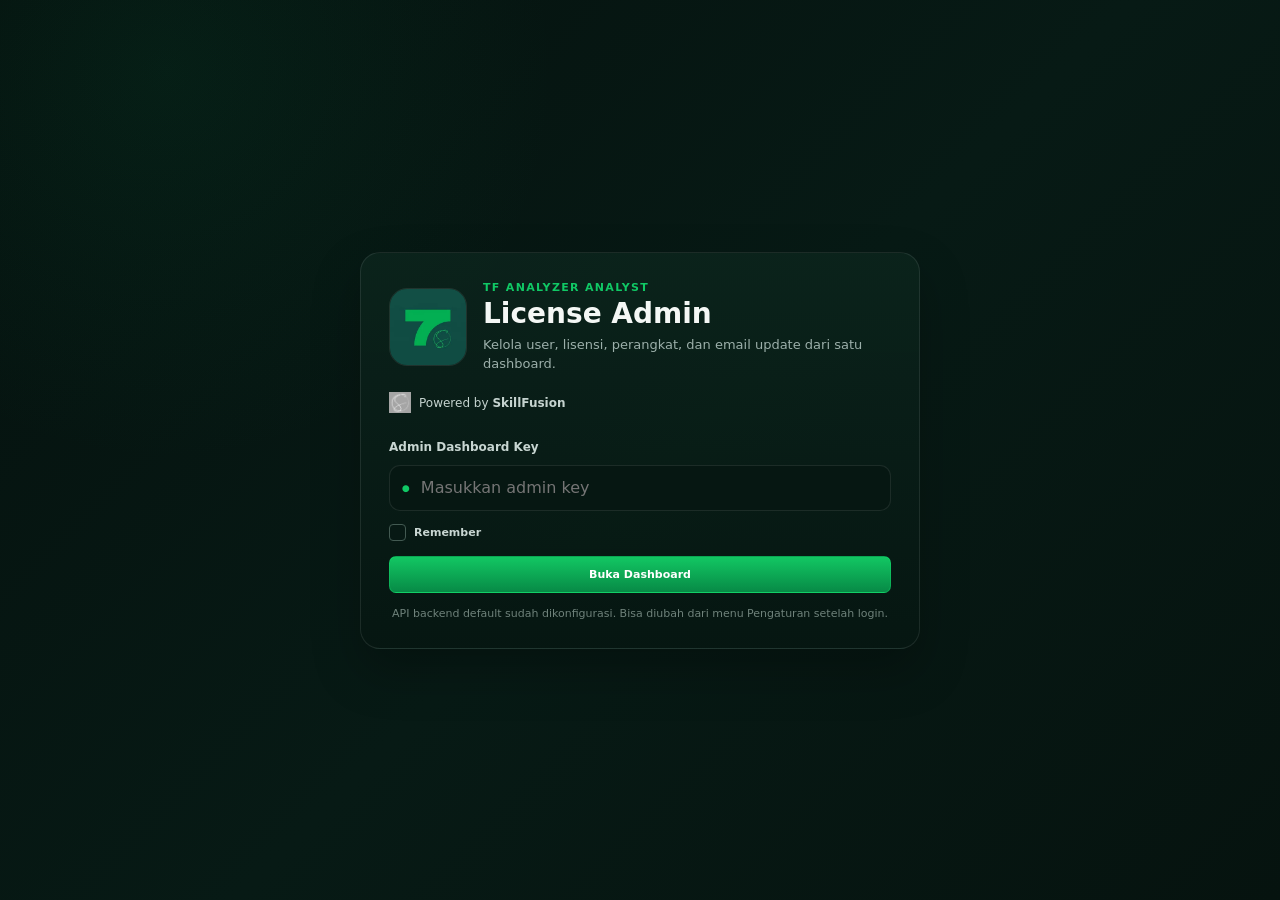
==== index.html @ 3bcba937 "a" ====
<!doctype html>
<html lang="id">
<head>
  <meta charset="utf-8" />
  <meta name="viewport" content="width=device-width,initial-scale=1,viewport-fit=cover" />
  <meta name="theme-color" content="#061511" />
  <meta name="color-scheme" content="dark" />
  <title>TF Analyzer Analyst — License Admin</title>
  <link rel="preload" href="assets/tf-analyzer-primary-v306.webp" as="image" type="image/webp" fetchpriority="high" />
  <link rel="stylesheet" href="styles.css" />
</head>
<body>
  <div class="ambient ambient-a"></div>
  <div class="ambient ambient-b"></div>

  <section id="loginView" class="auth-shell">
    <div class="auth-card">
      <div class="auth-brand">
        <img src="assets/tf-analyzer-primary-v306.webp" alt="TF Analyzer Analyst" class="auth-primary-logo" width="78" height="78" decoding="async" fetchpriority="high" />
        <div>
          <div class="eyebrow">TF ANALYZER ANALYST</div>
          <h1>License Admin</h1>
          <p>Kelola user, lisensi, perangkat, dan email update dari satu dashboard.</p>
        </div>
      </div>

      <div class="auth-branding">
        <img src="assets/skillfusion-mark-v306.webp" alt="SkillFusion" width="22" height="22" decoding="async" />
        <span>Powered by <strong>SkillFusion</strong></span>
      </div>

      <form id="loginForm" class="auth-form">
        <label for="adminKeyInput">Admin Dashboard Key</label>
        <div class="input-shell">
          <span class="input-icon">●</span>
          <input id="adminKeyInput" type="password" autocomplete="off" required placeholder="Masukkan admin key" />
        </div>
        <label class="remember-row" for="rememberAdminKey">
          <input id="rememberAdminKey" type="checkbox" />
          <span class="remember-box" aria-hidden="true"><span>✓</span></span>
          <strong>Remember</strong>
        </label>
        <button class="button button-primary button-wide" type="submit">Buka Dashboard</button>
      </form>
      <div id="configWarning" class="alert alert-error" hidden></div>
      <div class="auth-foot">API backend default sudah dikonfigurasi. Bisa diubah dari menu Pengaturan setelah login.</div>
    </div>
  </section>

  <div id="appView" class="app-shell" hidden>
    <header class="topbar">
      <div class="topbar-product">
        <img src="assets/tf-analyzer-primary-v306.webp" alt="TF Analyzer Analyst" class="topbar-logo" width="68" height="68" decoding="async" />
        <div>
          <div class="topbar-title">TF ANALYZER ANALYST</div>
          <div class="topbar-subtitle">License Admin Dashboard</div>
          <div class="owner-topline">Owner · Wilie Jonathan</div>
        </div>
      </div>

      <div class="skillfusion-mini" aria-label="SkillFusion branding">
        <img src="assets/skillfusion-mark-v306.webp" alt="SkillFusion logo" width="32" height="32" decoding="async" />
        <div>
          <strong>SkillFusion</strong>
          <span>Brand Ecosystem</span>
        </div>
      </div>
    </header>

    <aside class="sidebar">
      <nav class="side-nav" aria-label="Admin Navigation">
        <button class="nav-item active" data-nav="dashboard" type="button">
          <span class="nav-icon">▦</span><span>Dashboard</span>
        </button>
        <button class="nav-item" data-nav="add-user" type="button">
          <span class="nav-icon">＋</span><span>Tambah User</span>
        </button>
        <button class="nav-item" data-nav="users" type="button">
          <span class="nav-icon">☷</span><span>Manajemen User</span>
        </button>
        <button class="nav-item" data-nav="settings" type="button">
          <span class="nav-icon">⚙</span><span>Pengaturan</span>
        </button>
      </nav>

      <section class="daily-summary">
        <h3>Ringkasan Hari Ini</h3>
        <div class="summary-row"><span><i class="summary-dot active"></i>Total User</span><strong id="sideTotal">0</strong></div>
        <div class="summary-row"><span><i class="summary-dot active"></i>PC Online</span><strong id="sidePc">0</strong></div>
        <div class="summary-row"><span><i class="summary-dot active"></i>Mobile Online</span><strong id="sideMobile">0</strong></div>
        <div class="summary-row"><span><i class="summary-dot active"></i>Active License</span><strong id="sideActive">0</strong></div>
        <div class="summary-row"><span><i class="summary-dot muted"></i>Expired</span><strong id="sideExpired">0</strong></div>
      </section>

      <div class="sidebar-footer">
        <span>© 2026 SkillFusion</span>
        <strong>TF Analyzer Analyst</strong>
        <span class="owner-credit">Owner · Wilie Jonathan</span>
        <button id="lockBtn" class="text-button" type="button">Lock Dashboard</button>
      </div>
    </aside>

    <main class="content">
      <section id="dashboardSection" class="view-section active-section">
        <div class="stats-grid">
          <article class="stat-card">
            <div><span>TOTAL USER</span><strong id="statTotal">0</strong><small>Semua Terdaftar</small></div>
            <div class="stat-icon">◎</div>
          </article>
          <article class="stat-card">
            <div><span>LICENSE ACTIVE</span><strong id="statActive">0</strong><small>Lisensi Aktif</small></div>
            <div class="stat-icon">◆</div>
          </article>
          <article class="stat-card">
            <div><span>PC ONLINE</span><strong id="statPc">0</strong><small>Perangkat PC Online</small></div>
            <div class="stat-icon">▣</div>
          </article>
          <article class="stat-card">
            <div><span>MOBILE ONLINE</span><strong id="statMobile">0</strong><small>Perangkat Mobile Online</small></div>
            <div class="stat-icon">▯</div>
          </article>
        </div>

        <section class="panel search-panel">
          <div class="search-box">
            <span class="search-symbol">⌕</span>
            <input id="searchInput" type="search" placeholder="Cari email, token, plan, status, device, license id, dll..." autocomplete="off" />
            <span id="searchCount" class="search-count">0 user</span>
          </div>
        </section>

        <section id="usersSection" class="panel users-panel">
          <div class="panel-head">
            <div>
              <div class="panel-kicker">DAFTAR USER</div>
              <h2>License Users</h2>
            </div>
            <div class="bulk-actions">
              <button id="sendAllBtn" class="button button-success" type="button">✉ SEND EMAIL ALL</button>
              <button id="sendAllUpdateBtn" class="button button-warning" type="button">✉ SEND EMAIL ALL UPDATE</button>
            </div>
          </div>

          <div class="table-scroll desktop-table">
            <table>
              <thead>
                <tr>
                  <th>Status</th>
                  <th>Email</th>
                  <th>Plan</th>
                  <th>Token</th>
                  <th>License</th>
                  <th>Last Seen PC</th>
                  <th>Last Seen Mobile</th>
                  <th>Aksi</th>
                </tr>
              </thead>
              <tbody id="usersBody"></tbody>
            </table>
          </div>

          <div id="mobileUsers" class="mobile-users"></div>
          <div id="emptyState" class="empty-state" hidden>Tidak ada user yang cocok.</div>

          <div class="pagination-bar">
            <div id="pageSummary" class="page-summary">Menampilkan 0 data</div>
            <div class="pagination-controls">
              <button id="prevPageBtn" class="page-button" type="button">‹</button>
              <div id="pageButtons" class="page-buttons"></div>
              <button id="nextPageBtn" class="page-button" type="button">›</button>
              <select id="pageSizeSelect" class="page-size" aria-label="Jumlah data per halaman">
                <option value="5">5 / halaman</option>
                <option value="10" selected>10 / halaman</option>
                <option value="20">20 / halaman</option>
                <option value="50">50 / halaman</option>
              </select>
            </div>
          </div>
        </section>
      </section>

      <section id="addUserSection" class="view-section">
        <section class="panel form-panel">
          <div class="panel-head compact-head">
            <div>
              <div class="panel-kicker">TAMBAH USER</div>
              <h2>Buat License Baru</h2>
              <p>Email + plan akan menghasilkan token baru dari backend.</p>
            </div>
          </div>
          <form id="addUserForm" class="add-form">
            <label>
              <span>Email</span>
              <input id="newEmail" type="email" required placeholder="user@email.com" />
            </label>
            <label>
              <span>Plan</span>
              <select id="newPlan" required>
                <option value="">Pilih plan</option>
                <option value="TEST_1_DAY">Trial 1 Hari</option>
                <option value="MAIN_1M">1 Bulan</option>
                <option value="MAIN_3M">3 Bulan</option>
                <option value="MAIN_6M">6 Bulan</option>
                <option value="MAIN_1Y">1 Tahun</option>
                <option value="MAIN_PERMANENT">Permanent</option>
                <option value="BUNDLE_1M_ISIGNAL_1D">1 Bulan + iSignal 1 Hari</option>
                <option value="BUNDLE_1M_ISIGNAL_PREMIUM">1 Bulan + iSignal Premium</option>
                <option value="BUNDLE_3M_ISIGNAL_1D">3 Bulan + iSignal 1 Hari</option>
                <option value="BUNDLE_3M_ISIGNAL_PREMIUM">3 Bulan + iSignal Premium</option>
              </select>
            </label>
            <button class="button button-primary create-button" type="submit">+ Tambah User</button>
          </form>

          <div id="newTokenResult" class="token-result" hidden>
            <div>
              <span>TOKEN BARU</span>
              <strong id="newTokenValue"></strong>
            </div>
            <button id="copyNewTokenBtn" class="button button-secondary" type="button">Copy Token</button>
          </div>
        </section>
      </section>

      <section id="settingsSection" class="view-section">
        <section class="panel settings-panel">
          <div class="panel-head compact-head">
            <div>
              <div class="panel-kicker">PENGATURAN</div>
              <h2>System Settings</h2>
              <p>Pengaturan tersimpan khusus di browser ini.</p>
            </div>
          </div>

          <div class="settings-form-grid">
            <article class="setting-card">
              <div class="setting-head">
                <div>
                  <span>Backend API</span>
                  <strong id="apiStatusLabel">Configured</strong>
                </div>
                <i id="apiStatusDot" class="setting-status-dot"></i>
              </div>
              <label class="setting-field">
                <span>Custom Apps Script /exec URL</span>
                <input id="customApiUrlInput" type="url" spellcheck="false" placeholder="https://script.google.com/macros/s/.../exec" />
              </label>
              <div class="setting-actions">
                <button id="saveApiBtn" class="button button-primary" type="button">Save &amp; Test API</button>
                <button id="resetApiBtn" class="button" type="button">Reset Default</button>
              </div>
              <small id="apiStatusText">Menggunakan API default dari config.js.</small>
            </article>

            <article class="setting-card">
              <div class="setting-head">
                <div>
                  <span>Auto Refresh</span>
                  <strong id="autoRefreshLabel">Aktif</strong>
                </div>
                <label class="switch" title="Aktif/nonaktif auto refresh">
                  <input id="autoRefreshToggle" type="checkbox" checked />
                  <span></span>
                </label>
              </div>
              <label class="setting-field">
                <span>Interval</span>
                <select id="autoRefreshInterval">
                  <option value="10000">10 Detik</option>
                  <option value="15000">15 Detik</option>
                  <option value="30000">30 Detik</option>
                  <option value="60000">60 Detik</option>
                  <option value="120000">2 Menit</option>
                </select>
              </label>
              <small id="lastRefreshText">Belum ada refresh otomatis.</small>
            </article>

            <article class="setting-card brand-setting">
              <div class="setting-head">
                <div>
                  <span>Session</span>
                  <strong id="rememberStatusLabel">Tidak Disimpan</strong>
                </div>
              </div>
              <p><strong>Remember</strong> menyimpan Admin Key pada browser ini. Saat dashboard di-lock/logout, key tetap tersedia di kolom login sampai Anda memilih Forget.</p>
              <button id="forgetSessionBtn" class="button" type="button">Forget Saved Admin Key</button>
            </article>
          </div>
        </section>
      </section>
    </main>
  </div>

  <div id="planConfirmModal" class="confirm-modal" hidden aria-hidden="true">
    <div class="confirm-backdrop" data-modal-dismiss="true"></div>
    <section class="confirm-dialog" role="dialog" aria-modal="true" aria-labelledby="planConfirmTitle">
      <div class="confirm-icon">!</div>
      <div class="confirm-copy">
        <div class="panel-kicker">VERIFIKASI PERUBAHAN PLAN</div>
        <h3 id="planConfirmTitle">Confirm perubahan plan?</h3>
        <p id="planConfirmText">Pastikan plan yang dipilih sudah benar.</p>
        <div id="planConfirmSummary" class="confirm-summary"></div>
      </div>
      <div class="confirm-actions">
        <button id="planConfirmCancel" class="button confirm-cancel" type="button">Cancel</button>
        <button id="planConfirmOk" class="button button-primary confirm-ok" type="button">Confirm</button>
      </div>
    </section>
  </div>

  <div id="emailEditModal" class="confirm-modal" hidden aria-hidden="true">
    <div class="confirm-backdrop" data-modal-dismiss="true"></div>
    <form id="emailEditForm" class="confirm-dialog email-edit-dialog" role="dialog" aria-modal="true" aria-labelledby="emailEditTitle">
      <div class="confirm-icon edit-icon">✎</div>
      <div class="confirm-copy">
        <div class="panel-kicker">EDIT EMAIL USER</div>
        <h3 id="emailEditTitle">Ubah email</h3>
        <p>Email saat ini: <strong id="emailEditCurrent">-</strong></p>
        <label class="email-edit-field">
          <span>Email baru</span>
          <input id="emailEditInput" type="email" required autocomplete="off" spellcheck="false" placeholder="user@email.com" />
        </label>
        <small class="email-edit-note">TOKEN, LICENSE_ID, plan, dan data device tetap dipertahankan.</small>
      </div>
      <div class="confirm-actions">
        <button id="emailEditCancel" class="button confirm-cancel" type="button">Cancel</button>
        <button class="button button-primary confirm-ok" type="submit">Save Email</button>
      </div>
    </form>
  </div>

  <div id="deleteUserModal" class="confirm-modal delete-user-modal" hidden aria-hidden="true">
    <div class="confirm-backdrop" data-modal-dismiss="true"></div>
    <section class="confirm-dialog delete-dialog" role="dialog" aria-modal="true" aria-labelledby="deleteUserTitle">
      <div class="confirm-icon delete-icon">×</div>
      <div class="confirm-copy">
        <div class="panel-kicker danger-kicker">VERIFIKASI HAPUS USER</div>
        <h3 id="deleteUserTitle">Delete user?</h3>
        <p id="deleteUserText">Pastikan user yang dipilih sudah benar.</p>
        <div id="deleteUserSummary" class="delete-summary"></div>
      </div>
      <div class="confirm-actions">
        <button id="deleteUserNo" class="button confirm-cancel" type="button">No</button>
        <button id="deleteUserConfirm" class="button delete-confirm" type="button">Confirm</button>
      </div>
    </section>
  </div>

  <div id="busyOverlay" class="busy-overlay" hidden>
    <div class="loader-ring"></div>
    <strong id="busyText">Memproses...</strong>
  </div>
  <div id="toast" class="toast" hidden></div>

  <script src="config.js"></script>
  <script src="app.js"></script>
</body>
</html>
---- styles.css ----
:root {
  --bg: #061410;
  --bg-2: #081c16;
  --panel: #0a1d18;
  --panel-2: #0c231c;
  --line: rgba(255,255,255,.09);
  --line-soft: rgba(255,255,255,.055);
  --text: #f4f7f5;
  --muted: #9cafaa;
  --green: #10c865;
  --green-2: #078d48;
  --green-soft: rgba(16,200,101,.12);
  --gold: #e0b56c;
  --yellow: #f5ae15;
  --blue: #4387f5;
  --red: #e24c5c;
  --gray-dot: #52625d;
  --radius: 14px;
  --shadow: 0 22px 48px rgba(0,0,0,.26);
}
* { box-sizing: border-box; }
[hidden] { display: none !important; }
html { background: var(--bg); }
body {
  margin: 0;
  min-height: 100vh;
  font-family: Inter, ui-sans-serif, system-ui, -apple-system, BlinkMacSystemFont, "Segoe UI", sans-serif;
  color: var(--text);
  background:
    radial-gradient(circle at 13% 8%, rgba(10,127,76,.11), transparent 28%),
    linear-gradient(135deg, #05110e 0%, #071a15 52%, #06130f 100%);
}
button, input, select { font: inherit; }
button { cursor: pointer; }
.ambient { position: fixed; border-radius: 50%; filter: blur(90px); pointer-events: none; opacity: .08; z-index: -1; }
.ambient-a { width: 520px; height: 520px; background: #00d36d; top: -200px; left: -220px; }
.ambient-b { width: 480px; height: 480px; background: #d4a85e; right: -250px; top: 40px; }

/* AUTH */
.auth-shell { min-height: 100vh; display: grid; place-items: center; padding: 20px; }
.auth-card {
  width: min(560px, 100%);
  padding: 28px;
  border: 1px solid var(--line);
  border-radius: 20px;
  background: linear-gradient(180deg, rgba(11,35,28,.96), rgba(6,23,18,.97));
  box-shadow: var(--shadow);
}
.auth-brand { display: flex; gap: 16px; align-items: center; }
.auth-primary-logo { width: 78px; height: 78px; border-radius: 18px; object-fit: cover; border: 1px solid var(--line); }
.eyebrow { color: var(--green); font-weight: 800; font-size: 11px; letter-spacing: .12em; }
.auth-brand h1 { margin: 3px 0 5px; font-size: 28px; }
.auth-brand p { margin: 0; color: var(--muted); font-size: 13px; line-height: 1.5; }
.auth-branding {
  display: inline-flex; align-items: center; gap: 8px; margin-top: 18px;
  color: #c5d3cf; font-size: 12px;
}
.auth-branding img { width: 22px; height: 22px; object-fit: contain; }
.auth-form { display: grid; gap: 11px; margin-top: 22px; }
.auth-form label { color: #c8d6d2; font-size: 12px; font-weight: 600; }
.input-shell { min-height: 46px; display: flex; align-items: center; gap: 9px; border: 1px solid var(--line); border-radius: 11px; padding: 0 12px; background: #061712; }
.input-icon { color: var(--green); font-size: 9px; }
.input-shell input { flex: 1; min-width: 0; border: 0; outline: 0; color: var(--text); background: transparent; }
.auth-foot { margin-top: 14px; color: #6f827b; font-size: 11px; text-align: center; }
.alert { margin-top: 12px; border-radius: 10px; padding: 10px 12px; font-size: 12px; }
.alert-error { border: 1px solid rgba(226,76,92,.30); background: rgba(226,76,92,.10); color: #ffadb7; }

/* APP GRID */
.app-shell {
  min-height: 100vh;
  display: grid;
  grid-template-columns: 220px minmax(0,1fr);
  grid-template-rows: 104px minmax(0,1fr);
  grid-template-areas: "header header" "sidebar main";
  width: min(1540px, 100%);
  margin: 0 auto;
  border-left: 1px solid rgba(255,255,255,.03);
  border-right: 1px solid rgba(255,255,255,.03);
  background: rgba(4,15,12,.36);
}
.topbar {
  grid-area: header;
  min-height: 104px;
  display: flex;
  align-items: center;
  justify-content: space-between;
  gap: 20px;
  padding: 15px 28px;
  border-bottom: 1px solid var(--line);
  background: rgba(4,16,13,.95);
}
.topbar-product { display: flex; align-items: center; gap: 16px; min-width: 0; }
.topbar-logo { width: 68px; height: 68px; border-radius: 14px; object-fit: cover; border: 1px solid var(--line); box-shadow: 0 8px 24px rgba(0,0,0,.24); }
.topbar-title { font-size: 23px; line-height: 1.1; font-weight: 800; letter-spacing: .02em; }
.topbar-subtitle { margin-top: 5px; color: var(--green); font-size: 16px; font-weight: 500; }
.skillfusion-mini { display: flex; align-items: center; gap: 8px; flex-shrink: 0; opacity: .88; }
.skillfusion-mini img { width: 32px; height: 32px; object-fit: contain; }
.skillfusion-mini strong { display: block; font-size: 14px; line-height: 1.1; }
.skillfusion-mini span { display: block; color: #7f918b; font-size: 9px; letter-spacing: .06em; margin-top: 2px; }

.sidebar {
  grid-area: sidebar;
  position: sticky;
  top: 0;
  align-self: start;
  min-height: calc(100vh - 104px);
  display: flex;
  flex-direction: column;
  gap: 18px;
  padding: 22px 16px 18px;
  border-right: 1px solid var(--line-soft);
  background: linear-gradient(180deg, rgba(5,25,19,.92), rgba(4,18,15,.85));
}
.side-nav { display: grid; gap: 8px; }
.nav-item {
  width: 100%; min-height: 48px; display: flex; align-items: center; gap: 12px;
  border: 0; border-radius: 9px; padding: 0 14px;
  color: #c2ceca; background: transparent; text-align: left; font-weight: 500;
}
.nav-item:hover { background: rgba(255,255,255,.035); color: white; }
.nav-item.active { background: linear-gradient(90deg, rgba(0,120,60,.65), rgba(0,83,44,.34)); color: white; }
.nav-icon { width: 20px; color: #b8c8c2; font-size: 19px; text-align: center; }
.nav-item.active .nav-icon { color: #00ef7a; }
.daily-summary {
  margin-top: auto;
  padding: 15px;
  border: 1px solid var(--line);
  border-radius: 10px;
  background: rgba(255,255,255,.025);
}
.daily-summary h3 { margin: 0 0 14px; font-size: 13px; }
.summary-row { display: flex; justify-content: space-between; align-items: center; gap: 10px; margin: 10px 0; font-size: 12px; }
.summary-row span { color: var(--muted); }
.summary-dot { display: inline-block; width: 7px; height: 7px; border-radius: 50%; margin-right: 8px; }
.summary-dot.active { background: #1abb65; }
.summary-dot.muted { background: #5d706a; }
.sidebar-footer { display: grid; gap: 3px; color: #8c9b96; font-size: 10px; }
.sidebar-footer strong { color: #b7c4c0; font-weight: 500; }
.text-button { width: max-content; margin-top: 8px; border: 0; padding: 0; color: #7fb69d; background: transparent; font-size: 10px; }
.text-button:hover { color: #b8f2d4; }

.content { grid-area: main; min-width: 0; padding: 24px; }
.view-section { display: none; }
.view-section.active-section { display: block; }
.stats-grid { display: grid; grid-template-columns: repeat(4, minmax(0,1fr)); gap: 16px; }
.stat-card {
  min-height: 135px; display: flex; align-items: center; justify-content: space-between; gap: 14px;
  padding: 18px 20px; border: 1px solid var(--line); border-radius: var(--radius);
  background: linear-gradient(140deg, rgba(255,255,255,.022), rgba(9,33,26,.66));
  box-shadow: 0 10px 30px rgba(0,0,0,.15);
}
.stat-card span { display: block; color: #d2dad7; font-size: 12px; font-weight: 700; }
.stat-card strong { display: block; margin: 8px 0 3px; font-size: 29px; }
.stat-card small { color: var(--muted); font-size: 11px; }
.stat-icon { color: #0bab59; font-size: 38px; opacity: .95; }
.panel {
  margin-top: 18px;
  border: 1px solid var(--line-soft);
  border-radius: var(--radius);
  background: linear-gradient(180deg, rgba(11,31,25,.80), rgba(7,24,19,.72));
  box-shadow: 0 18px 42px rgba(0,0,0,.16);
}
.search-panel { padding: 12px 16px; }
.search-box { display: flex; align-items: center; gap: 10px; min-height: 48px; border: 1px solid rgba(255,255,255,.055); border-radius: 9px; padding: 0 13px; background: rgba(255,255,255,.025); }
.search-symbol { font-size: 19px; color: #d8e1de; }
.search-box input { flex: 1; min-width: 0; border: 0; outline: 0; background: transparent; color: var(--text); font-size: 13px; }
.search-box input::placeholder { color: #889b94; }
.search-count { color: #768a83; font-size: 10px; white-space: nowrap; }
.users-panel { overflow: hidden; }
.panel-head { min-height: 62px; display: flex; align-items: center; justify-content: space-between; gap: 14px; padding: 13px 20px; border-bottom: 1px solid var(--line); }
.panel-kicker { color: var(--green); font-weight: 800; font-size: 12px; letter-spacing: .05em; }
.panel-head h2 { margin: 3px 0 0; font-size: 14px; font-weight: 600; color: #c7d2ce; }
.bulk-actions { display: flex; gap: 9px; flex-wrap: wrap; }
.button {
  min-height: 37px; border: 1px solid var(--line); border-radius: 7px; padding: 0 13px;
  color: white; background: rgba(255,255,255,.04); font-size: 11px; font-weight: 700;
}
.button:hover { filter: brightness(1.08); }
.button-wide { width: 100%; }
.button-primary { background: linear-gradient(180deg, #12c763, #078a46); border-color: rgba(20,224,110,.33); }
.button-success { background: linear-gradient(180deg, #31bc5c, #178a43); border-color: rgba(52,211,100,.35); }
.button-warning { background: linear-gradient(180deg, #ffbe25, #e29a00); border-color: #f6ad0a; color: #1c1a0c; }
.button-secondary { background: linear-gradient(180deg, #4b8df4, #346ece); border-color: rgba(102,157,255,.45); }
.table-scroll { width: 100%; overflow-x: auto; }
table { width: 100%; border-collapse: collapse; min-width: 1100px; }
th, td { padding: 12px 13px; border-bottom: 1px solid rgba(255,255,255,.055); text-align: left; vertical-align: middle; font-size: 11px; }
th { color: #cbd5d1; background: rgba(11,32,26,.92); font-size: 10px; font-weight: 700; text-transform: uppercase; }
tbody tr:hover { background: rgba(255,255,255,.022); }
.status-cell { min-width: 75px; white-space: nowrap; }
.status-dot { width: 10px; height: 10px; display: inline-block; border-radius: 50%; margin: 0 5px; background: var(--gray-dot); }
.status-dot.online { background: #28c96f; box-shadow: 0 0 11px rgba(40,201,111,.38); }
.status-dot.offline { background: #4e5d59; }
.plan-pill, .state-pill { display: inline-block; border-radius: 5px; padding: 4px 7px; font-size: 9px; background: rgba(39,182,93,.22); color: #b7f6cd; border: 1px solid rgba(50,200,106,.18); }
.state-pill.inactive { background: rgba(226,76,92,.16); border-color: rgba(226,76,92,.25); color: #ffb6bf; }
.token-box { display: flex; align-items: center; gap: 7px; min-width: 205px; }
.token-text { max-width: 165px; overflow: hidden; text-overflow: ellipsis; white-space: nowrap; color: #d3dfda; font-family: ui-monospace, SFMono-Regular, Menlo, Consolas, monospace; font-size: 10px; }
.actions { display: flex; flex-wrap: wrap; gap: 5px; min-width: 265px; }
.actions .button, .actions button { min-height: 28px; padding: 0 8px; border-radius: 5px; font-size: 9px; }
.action-reset { background: linear-gradient(180deg, #2fa65b, #18763e); border: 1px solid rgba(65,190,106,.3); color: white; }
.action-mail { background: linear-gradient(180deg, #4b83df, #3566bd); border: 1px solid rgba(95,151,246,.35); color: white; }
.action-update { background: linear-gradient(180deg, #efac19, #cc8500); border: 1px solid rgba(255,186,31,.35); color: #161309; }
mark { background: #f0d46a; color: #142018; border-radius: 2px; padding: 0 2px; }
.empty-state { padding: 28px; text-align: center; color: var(--muted); font-size: 12px; }
.pagination-bar { min-height: 62px; display: flex; align-items: center; justify-content: space-between; gap: 12px; padding: 12px 18px; }
.page-summary { color: #c3ceca; font-size: 11px; }
.pagination-controls { display: flex; align-items: center; gap: 7px; flex-wrap: wrap; justify-content: flex-end; }
.page-button { width: 34px; height: 34px; border-radius: 6px; border: 1px solid var(--line); background: rgba(255,255,255,.015); color: #d7e1dd; }
.page-button.active { border-color: #0da554; background: #087b40; color: white; }
.page-button:disabled { opacity: .35; cursor: default; }
.page-buttons { display: flex; gap: 6px; }
.page-size { min-height: 34px; border: 1px solid var(--line); border-radius: 6px; padding: 0 8px; background: #081a15; color: #d2ddd8; font-size: 10px; }
.mobile-users { display: none; }

/* ADD USER */
.form-panel { padding: 22px; }
.compact-head { padding: 0 0 18px; border-bottom: 1px solid var(--line); }
.compact-head h2 { font-size: 22px; color: white; }
.compact-head p { margin: 7px 0 0; color: var(--muted); font-size: 12px; }
.add-form { display: grid; grid-template-columns: minmax(220px,1.2fr) minmax(180px,1fr) auto; gap: 12px; align-items: end; padding-top: 20px; }
.add-form label { display: grid; gap: 7px; }
.add-form label span { color: #b8c7c2; font-size: 11px; font-weight: 600; }
.add-form input, .add-form select { min-height: 42px; border: 1px solid var(--line); border-radius: 8px; padding: 0 11px; color: white; background: #061712; outline: none; }
.create-button { min-height: 42px; }
.token-result { margin-top: 16px; display: flex; align-items: center; justify-content: space-between; gap: 12px; border: 1px solid rgba(16,200,101,.22); border-radius: 10px; padding: 14px; background: rgba(16,200,101,.07); }
.token-result span { display: block; color: #89b99e; font-size: 9px; letter-spacing: .08em; }
.token-result strong { display: block; margin-top: 4px; font-family: ui-monospace, SFMono-Regular, Menlo, Consolas, monospace; font-size: 12px; word-break: break-all; }
.settings-panel { padding: 22px; }
.settings-grid { display: grid; grid-template-columns: repeat(3,minmax(0,1fr)); gap: 12px; margin-top: 18px; }
.settings-grid article { border: 1px solid var(--line); border-radius: 10px; padding: 17px; background: rgba(255,255,255,.025); }
.settings-grid span, .settings-grid small { display: block; color: var(--muted); font-size: 10px; }
.settings-grid strong { display: block; margin: 7px 0 5px; font-size: 17px; }


/* REV303 — REMEMBER LOGIN + REAL SETTINGS */
.remember-row {
  display: grid;
  grid-template-columns: 18px 18px 1fr;
  align-items: center;
  gap: 9px;
  margin-top: 2px;
  color: #c9d6d2;
  cursor: pointer;
  user-select: none;
}
.remember-row > input {
  position: absolute;
  opacity: 0;
  pointer-events: none;
}
.remember-tick {
  width: 17px;
  height: 17px;
  display: grid;
  place-items: center;
  border-radius: 4px;
  border: 1px solid rgba(255,255,255,.18);
  background: #061712;
  color: transparent;
  font-size: 11px;
  transition: .18s ease;
}
.remember-row > input:checked + .remember-tick {
  background: var(--green-2);
  border-color: var(--green);
  color: white;
  box-shadow: 0 0 0 3px rgba(16,200,101,.09);
}
.remember-row > span:last-child { display: grid; gap: 1px; }
.remember-row strong { font-size: 11px; }
.remember-row small { color: #71857e; font-size: 9px; font-weight: 400; }
.state-pill.admin {
  background: linear-gradient(180deg, rgba(224,181,108,.22), rgba(224,181,108,.10));
  border-color: rgba(224,181,108,.34);
  color: #ffd997;
  font-weight: 800;
  letter-spacing: .04em;
}
.settings-form-grid {
  display: grid;
  grid-template-columns: repeat(3,minmax(0,1fr));
  gap: 12px;
  margin-top: 18px;
}
.setting-card {
  min-width: 0;
  border: 1px solid var(--line);
  border-radius: 11px;
  padding: 17px;
  background: rgba(255,255,255,.025);
}
.setting-head {
  display: flex;
  align-items: flex-start;
  justify-content: space-between;
  gap: 12px;
  margin-bottom: 14px;
}
.setting-head span,
.setting-field > span,
.setting-card > small {
  display: block;
  color: var(--muted);
  font-size: 10px;
}
.setting-head strong {
  display: block;
  margin-top: 5px;
  font-size: 17px;
}
.setting-status-dot {
  width: 9px;
  height: 9px;
  border-radius: 50%;
  margin-top: 5px;
  background: #5f706a;
}
.setting-status-dot.ok {
  background: #25cc70;
  box-shadow: 0 0 10px rgba(37,204,112,.35);
}
.setting-status-dot.bad { background: var(--red); }
.setting-field { display: grid; gap: 7px; }
.setting-field input,
.setting-field select {
  min-height: 40px;
  width: 100%;
  border: 1px solid var(--line);
  border-radius: 8px;
  padding: 0 10px;
  outline: none;
  color: #dce7e3;
  background: #061712;
}
.setting-field input:focus,
.setting-field select:focus { border-color: rgba(16,200,101,.38); }
.setting-actions { display: flex; gap: 7px; flex-wrap: wrap; margin: 11px 0 9px; }
.setting-actions .button { flex: 1 1 auto; }
.brand-setting p {
  color: #8fa29b;
  font-size: 11px;
  line-height: 1.6;
  margin: 0 0 14px;
}
.switch { position: relative; width: 42px; height: 24px; flex: 0 0 auto; }
.switch input { position: absolute; opacity: 0; }
.switch span {
  position: absolute;
  inset: 0;
  border-radius: 999px;
  background: #35443f;
  transition: .2s ease;
}
.switch span::after {
  content: "";
  position: absolute;
  width: 18px;
  height: 18px;
  top: 3px;
  left: 3px;
  border-radius: 50%;
  background: white;
  transition: .2s ease;
}
.switch input:checked + span { background: #0a9f52; }
.switch input:checked + span::after { transform: translateX(18px); }

/* MOBILE USER CARD */
.user-card { margin: 12px; border: 1px solid var(--line); border-radius: 11px; padding: 13px; background: rgba(255,255,255,.02); }
.user-card-top { display: flex; justify-content: space-between; gap: 10px; }
.user-card h3 { margin: 0; font-size: 13px; }
.user-card .license-id { margin-top: 4px; color: #72847e; font-size: 9px; word-break: break-all; }
.user-fields { display: grid; grid-template-columns: 1fr 1fr; gap: 8px; margin-top: 12px; }
.user-field { border: 1px solid rgba(255,255,255,.045); border-radius: 7px; padding: 8px; background: rgba(0,0,0,.08); }
.user-field span { display: block; color: #7f928b; font-size: 8px; text-transform: uppercase; }
.user-field strong { display: block; margin-top: 4px; font-size: 10px; word-break: break-word; }
.user-card-actions { display: flex; flex-wrap: wrap; gap: 6px; margin-top: 10px; }
.user-card-actions button { min-height: 30px; flex: 1 1 auto; border-radius: 6px; font-size: 9px; }

/* OVERLAY */
.busy-overlay { position: fixed; inset: 0; z-index: 100; display: grid; place-items: center; align-content: center; gap: 11px; background: rgba(3,11,9,.66); backdrop-filter: blur(6px); }
.loader-ring { width: 34px; height: 34px; border: 3px solid rgba(255,255,255,.12); border-top-color: var(--green); border-radius: 50%; animation: spin .75s linear infinite; }
@keyframes spin { to { transform: rotate(360deg); } }
.toast { position: fixed; right: 18px; bottom: 18px; z-index: 120; max-width: min(390px, calc(100% - 36px)); padding: 12px 14px; border-radius: 8px; background: #0c2b21; border: 1px solid rgba(25,193,96,.30); color: #ddede7; box-shadow: var(--shadow); font-size: 11px; }
.toast.error { background: #3b171c; border-color: rgba(226,76,92,.38); }

/* TABLET */
@media (max-width: 1100px) {
  .app-shell { grid-template-columns: 178px minmax(0,1fr); }
  .stats-grid { grid-template-columns: repeat(2,minmax(0,1fr)); }
  .sidebar { padding-left: 10px; padding-right: 10px; }
  .content { padding: 18px; }
  .skillfusion-mini span { display: none; }
}

/* TABLET PORTRAIT / PHONE */
@media (max-width: 780px) {
  .app-shell {
    display: block;
    min-height: 100vh;
    width: 100%;
  }
  .topbar {
    min-height: 78px;
    padding: 10px 13px;
    position: sticky;
    top: 0;
    z-index: 40;
  }
  .topbar-logo { width: 48px; height: 48px; border-radius: 10px; }
  .topbar-title { font-size: 16px; }
  .topbar-subtitle { font-size: 11px; }
  .skillfusion-mini img { width: 24px; height: 24px; }
  .skillfusion-mini strong { font-size: 10px; }
  .skillfusion-mini span { display: none; }
  .sidebar {
    min-height: auto;
    position: sticky;
    top: 78px;
    z-index: 35;
    padding: 7px 8px;
    border-right: 0;
    border-bottom: 1px solid var(--line);
    background: rgba(5,21,16,.96);
  }
  .side-nav { display: flex; gap: 6px; overflow-x: auto; scrollbar-width: none; }
  .side-nav::-webkit-scrollbar { display: none; }
  .nav-item { width: auto; flex: 0 0 auto; min-height: 38px; padding: 0 10px; font-size: 10px; }
  .nav-icon { width: 15px; font-size: 14px; }
  .daily-summary, .sidebar-footer { display: none; }
  .content { padding: 12px 10px 24px; }
  .stats-grid { grid-template-columns: repeat(2,minmax(0,1fr)); gap: 9px; }
  .stat-card { min-height: 102px; padding: 13px; }
  .stat-card span { font-size: 9px; }
  .stat-card strong { font-size: 22px; margin-top: 5px; }
  .stat-card small { font-size: 8px; }
  .stat-icon { font-size: 27px; }
  .panel { margin-top: 11px; }
  .search-panel { padding: 9px; }
  .panel-head { align-items: stretch; flex-direction: column; padding: 12px; }
  .bulk-actions { display: grid; grid-template-columns: 1fr 1fr; width: 100%; }
  .bulk-actions .button { min-height: 34px; padding: 0 7px; font-size: 9px; }
  .desktop-table { display: none; }
  .mobile-users { display: block; }
  .pagination-bar { flex-direction: column; align-items: stretch; padding: 11px 12px; }
  .pagination-controls { justify-content: space-between; }
  .page-buttons { overflow-x: auto; max-width: 50vw; }
  .add-form { grid-template-columns: 1fr; }
  .settings-grid, .settings-form-grid { grid-template-columns: 1fr; }
}

@media (max-width: 480px) {
  .auth-card { padding: 20px; }
  .auth-primary-logo { width: 58px; height: 58px; border-radius: 13px; }
  .auth-brand h1 { font-size: 22px; }
  .auth-brand p { font-size: 11px; }
  .topbar { gap: 8px; }
  .topbar-product { gap: 9px; }
  .skillfusion-mini div { display: none; }
  .stats-grid { grid-template-columns: 1fr 1fr; }
  .stat-card { min-height: 94px; }
  .search-box { min-height: 42px; }
  .search-box input { font-size: 11px; }
  .search-count { display: none; }
  .bulk-actions { grid-template-columns: 1fr; }
  .user-fields { grid-template-columns: 1fr; }
  .token-result { flex-direction: column; align-items: stretch; }
}

@media (max-width: 1100px) and (min-width: 781px) {
  .settings-form-grid { grid-template-columns: repeat(2,minmax(0,1fr)); }
  .brand-setting { grid-column: 1 / -1; }
}
@media (max-width: 480px) {
  .remember-row { grid-template-columns: 17px 17px 1fr; }
  .setting-actions { display: grid; grid-template-columns: 1fr; }
  .setting-actions .button { width: 100%; }
}

/* REV304 — editable plan in Manajemen User + owner credit */
.owner-topline { margin-top: 3px; color: #657b73; font-size: 8px; letter-spacing: .04em; }
.owner-credit { color: #71857d !important; font-size: 9px; margin-top: 2px; }
.plan-edit-select {
  min-width: 150px; max-width: 205px; min-height: 31px; height: 31px;
  padding: 0 25px 0 9px; border-radius: 7px;
  border: 1px solid rgba(40,207,105,.28); color: #cbf6dc;
  background: #0b2a20; font-size: 9px; font-weight: 700; outline: none;
}
.plan-edit-select:hover, .plan-edit-select:focus { border-color: rgba(40,207,105,.58); box-shadow: 0 0 0 2px rgba(40,207,105,.08); }
.plan-edit-select:disabled { opacity: .55; cursor: wait; }
.plan-edit-select.compact { width: 100%; max-width: none; min-height: 34px; height: 34px; font-size: 10px; }
@media (max-width: 760px) {
  .owner-topline { display: block; font-size: 8px; }
  .plan-edit-select { width: 100%; max-width: none; }
}


/* REV305 — compact Remember + plan verification modal + admin top-position UI */
.remember-row {
  display: inline-flex !important;
  align-items: center;
  justify-content: flex-start;
  gap: 8px;
  width: fit-content;
  margin: 2px 0 4px;
  cursor: pointer;
  color: #d7e7e0;
  user-select: none;
}
.remember-row > input {
  position: absolute !important;
  opacity: 0 !important;
  pointer-events: none !important;
  width: 1px !important;
  height: 1px !important;
}
.remember-box {
  width: 17px;
  height: 17px;
  border: 1px solid #435a52;
  border-radius: 4px;
  display: grid;
  place-items: center;
  background: #071914;
  transition: .16s ease;
}
.remember-box > span {
  opacity: 0;
  transform: scale(.65);
  font-size: 11px;
  line-height: 1;
  color: #06150f;
  font-weight: 900;
  transition: .16s ease;
}
.remember-row > input:checked + .remember-box {
  background: #24cf70;
  border-color: #24cf70;
  box-shadow: 0 0 0 3px rgba(36,207,112,.09);
}
.remember-row > input:checked + .remember-box > span {
  opacity: 1;
  transform: scale(1);
}
.remember-row > strong {
  font-size: 11px;
  font-weight: 600;
  letter-spacing: 0;
}
.remember-tick { display: none !important; }

body.modal-open { overflow: hidden; }
.confirm-modal {
  position: fixed;
  inset: 0;
  z-index: 10050;
  display: grid;
  place-items: center;
  padding: 20px;
}
.confirm-modal[hidden] { display: none !important; }
.confirm-backdrop {
  position: absolute;
  inset: 0;
  background: rgba(1, 8, 6, .72);
  backdrop-filter: blur(7px);
}
.confirm-dialog {
  position: relative;
  z-index: 1;
  width: min(470px, 100%);
  border: 1px solid rgba(54, 205, 112, .18);
  border-radius: 16px;
  background: linear-gradient(180deg, #0b241d 0%, #071a15 100%);
  box-shadow: 0 28px 80px rgba(0,0,0,.48);
  padding: 22px;
}
.confirm-icon {
  width: 34px;
  height: 34px;
  border-radius: 10px;
  display: grid;
  place-items: center;
  background: rgba(244, 181, 50, .12);
  border: 1px solid rgba(244, 181, 50, .18);
  color: #f6c45d;
  font-weight: 800;
  margin-bottom: 14px;
}
.confirm-copy h3 {
  margin: 5px 0 8px;
  font-size: 18px;
  color: #f3f8f5;
}
.confirm-copy > p {
  margin: 0;
  color: #9cb3aa;
  font-size: 12px;
  line-height: 1.55;
}
.confirm-summary {
  display: grid;
  grid-template-columns: 1fr auto 1fr;
  align-items: center;
  gap: 10px;
  margin-top: 16px;
  padding: 14px;
  border: 1px solid rgba(255,255,255,.07);
  border-radius: 12px;
  background: rgba(255,255,255,.025);
}
.confirm-summary > div:not(.confirm-arrow) { min-width: 0; }
.confirm-summary span {
  display: block;
  color: #70877e;
  font-size: 9px;
  text-transform: uppercase;
  letter-spacing: .07em;
  margin-bottom: 4px;
}
.confirm-summary strong {
  display: block;
  color: #dff2e9;
  font-size: 12px;
  overflow-wrap: anywhere;
}
.confirm-arrow { color: #39d77a; font-size: 17px; }
.confirm-summary small {
  grid-column: 1 / -1;
  border-top: 1px solid rgba(255,255,255,.05);
  padding-top: 10px;
  color: #7f958c;
  font-size: 10px;
  line-height: 1.5;
}
.confirm-actions {
  display: grid;
  grid-template-columns: 1fr 1fr;
  gap: 10px;
  margin-top: 18px;
}
.confirm-actions .button { min-height: 40px; }
.confirm-cancel {
  background: rgba(255,255,255,.035);
  color: #c2d2cb;
}
.confirm-ok { color: #06130e; }

@media (max-width: 560px) {
  .confirm-modal { padding: 12px; align-items: end; }
  .confirm-dialog { width: 100%; border-radius: 16px 16px 10px 10px; padding: 18px; }
  .confirm-summary { grid-template-columns: 1fr; }
  .confirm-arrow { transform: rotate(90deg); justify-self: start; }
  .confirm-actions { grid-template-columns: 1fr 1fr; }
}


/* REV307 — editable email + two-step delete user */
.email-manage {
  display: inline-flex;
  align-items: center;
  gap: 7px;
  max-width: 100%;
}
.email-manage.compact { display: flex; width: 100%; }
.email-value {
  min-width: 0;
  overflow-wrap: anywhere;
}
.email-edit-button {
  width: 25px;
  height: 25px;
  min-width: 25px;
  border-radius: 6px;
  border: 1px solid rgba(83, 151, 255, .28);
  background: rgba(64, 126, 224, .10);
  color: #90b8ff;
  display: inline-grid;
  place-items: center;
  padding: 0;
  font-size: 13px;
  line-height: 1;
}
.email-edit-button:hover,
.email-edit-button:focus-visible {
  border-color: rgba(102, 164, 255, .62);
  background: rgba(64, 126, 224, .20);
  outline: none;
  box-shadow: 0 0 0 2px rgba(64,126,224,.08);
}
.action-delete {
  width: 28px;
  min-width: 28px;
  padding: 0 !important;
  display: inline-grid;
  place-items: center;
  background: linear-gradient(180deg, #e85c68, #ad2939);
  border: 1px solid rgba(255, 111, 126, .38);
  color: #fff;
  font-size: 15px !important;
  font-weight: 800;
  line-height: 1;
}
.action-delete:hover { filter: brightness(1.12); }
.email-edit-field {
  display: grid;
  gap: 7px;
  margin-top: 16px;
}
.email-edit-field > span {
  color: #8aa198;
  font-size: 9px;
  font-weight: 700;
  text-transform: uppercase;
  letter-spacing: .07em;
}
.email-edit-field input {
  width: 100%;
  min-height: 42px;
  border: 1px solid rgba(83,151,255,.28);
  border-radius: 9px;
  background: #061712;
  color: #e9f3ef;
  padding: 0 12px;
  outline: none;
  font-size: 12px;
}
.email-edit-field input:focus {
  border-color: rgba(102,164,255,.65);
  box-shadow: 0 0 0 3px rgba(64,126,224,.09);
}
.email-edit-note {
  display: block;
  margin-top: 9px;
  color: #71887f;
  font-size: 9px;
  line-height: 1.5;
}
.edit-icon {
  color: #9fc1ff;
  background: rgba(64,126,224,.12);
  border-color: rgba(83,151,255,.20);
}
.delete-dialog { border-color: rgba(234, 81, 96, .22); }
.delete-icon {
  color: #ff9aa5;
  background: rgba(234, 81, 96, .12);
  border-color: rgba(234, 81, 96, .22);
  font-size: 20px;
}
.danger-kicker { color: #ff7f8e; }
.delete-summary {
  display: grid;
  gap: 9px;
  margin-top: 16px;
  padding: 14px;
  border: 1px solid rgba(234,81,96,.16);
  border-radius: 12px;
  background: rgba(234,81,96,.045);
}
.delete-summary > div {
  display: grid;
  grid-template-columns: 84px minmax(0, 1fr);
  gap: 10px;
  align-items: start;
}
.delete-summary span {
  color: #916f75;
  font-size: 9px;
  text-transform: uppercase;
  letter-spacing: .06em;
}
.delete-summary strong {
  color: #f3dfe2;
  font-size: 11px;
  overflow-wrap: anywhere;
}
.delete-summary small {
  border-top: 1px solid rgba(234,81,96,.10);
  padding-top: 10px;
  color: #a38388;
  font-size: 9px;
  line-height: 1.55;
}
.delete-confirm {
  background: linear-gradient(180deg, #e85c68, #ad2939);
  border-color: rgba(255,111,126,.36);
  color: white;
}
@media (max-width: 760px) {
  .user-card h3 .email-manage { font-size: 13px; }
  .email-edit-button { width: 29px; height: 29px; min-width: 29px; }
  .delete-summary > div { grid-template-columns: 1fr; gap: 3px; }
}
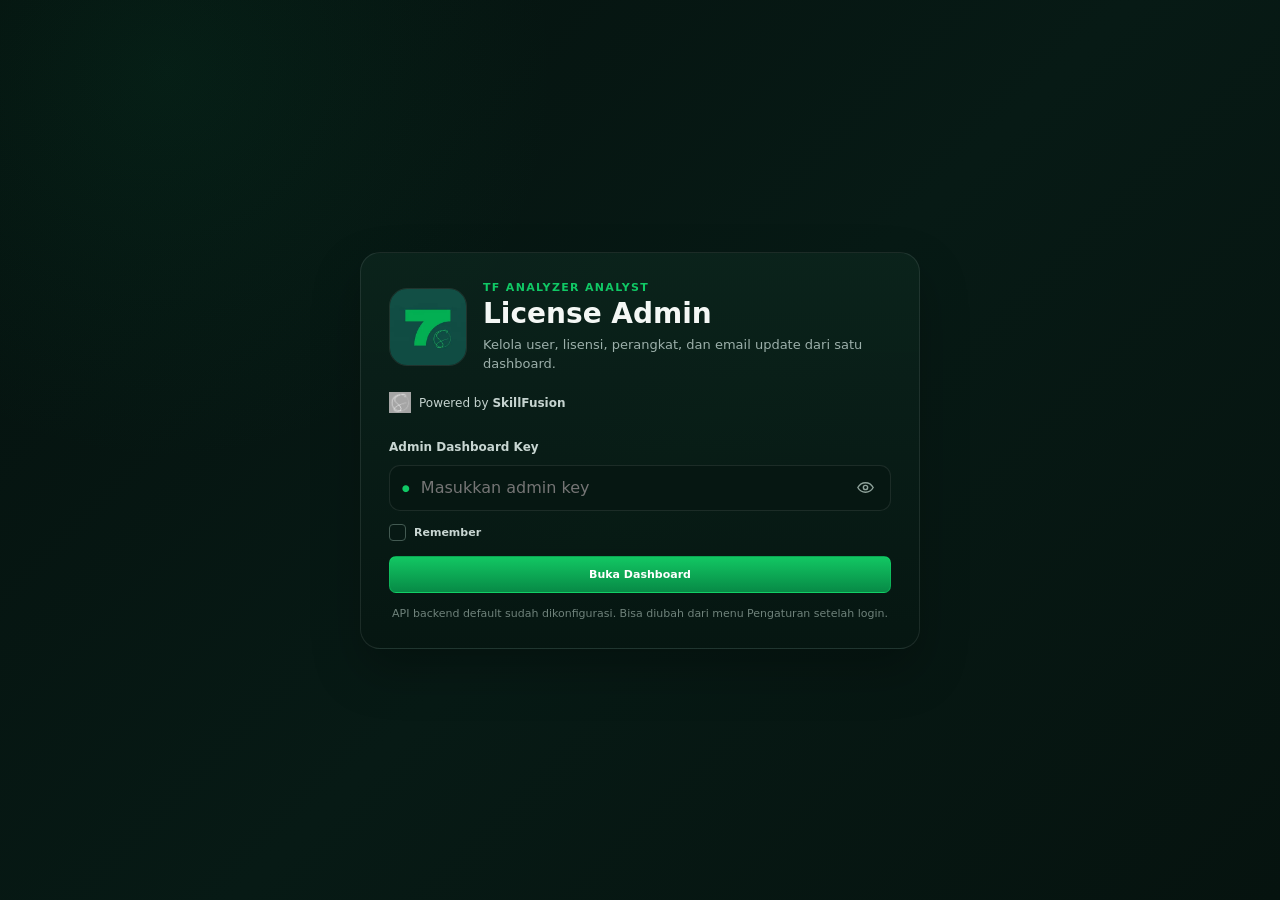
==== commit 3c14df3c: "a" ====
--- a/index.html
+++ b/index.html
@@ -31,9 +31,21 @@
 
       <form id="loginForm" class="auth-form">
         <label for="adminKeyInput">Admin Dashboard Key</label>
-        <div class="input-shell">
+        <div class="input-shell admin-key-shell">
           <span class="input-icon">●</span>
-          <input id="adminKeyInput" type="password" autocomplete="off" required placeholder="Masukkan admin key" />
+          <input id="adminKeyInput" type="password" autocomplete="current-password" required placeholder="Masukkan admin key" />
+          <button id="toggleAdminKeyVisibility" class="password-toggle" type="button" aria-label="Tampilkan Admin Key" title="Tampilkan Admin Key" aria-pressed="false">
+            <svg class="eye-icon eye-open" viewBox="0 0 24 24" aria-hidden="true">
+              <path d="M2.3 12s3.4-6 9.7-6 9.7 6 9.7 6-3.4 6-9.7 6-9.7-6-9.7-6Z"></path>
+              <circle cx="12" cy="12" r="2.7"></circle>
+            </svg>
+            <svg class="eye-icon eye-closed" viewBox="0 0 24 24" aria-hidden="true">
+              <path d="M3 3l18 18"></path>
+              <path d="M10.6 6.2A10.7 10.7 0 0 1 12 6c6.3 0 9.7 6 9.7 6a16 16 0 0 1-3 3.8"></path>
+              <path d="M6.2 6.3C3.7 8.1 2.3 12 2.3 12s3.4 6 9.7 6c1.7 0 3.2-.4 4.5-1"></path>
+              <path d="M9.9 9.9a3 3 0 0 0 4.2 4.2"></path>
+            </svg>
+          </button>
         </div>
         <label class="remember-row" for="rememberAdminKey">
           <input id="rememberAdminKey" type="checkbox" />
@@ -136,6 +148,7 @@
               <h2>License Users</h2>
             </div>
             <div class="bulk-actions">
+              <button id="resetAllBtn" class="button button-reset-all" type="button" title="Reset slot PC + Mobile untuk semua user">↻ RESET ALL</button>
               <button id="sendAllBtn" class="button button-success" type="button">✉ SEND EMAIL ALL</button>
               <button id="sendAllUpdateBtn" class="button button-warning" type="button">✉ SEND EMAIL ALL UPDATE</button>
             </div>
@@ -347,6 +360,28 @@
     </section>
   </div>
 
+  <div id="resetAllModal" class="confirm-modal reset-all-modal" hidden aria-hidden="true">
+    <div class="confirm-backdrop" data-reset-all-dismiss="true"></div>
+    <section class="confirm-dialog reset-all-dialog" role="dialog" aria-modal="true" aria-labelledby="resetAllTitle">
+      <div class="confirm-icon reset-all-icon">↻</div>
+      <div class="confirm-copy">
+        <div class="panel-kicker reset-all-kicker">RESET MASSAL PERANGKAT</div>
+        <h3 id="resetAllTitle">Reset ALL PC + Mobile?</h3>
+        <p>Tindakan ini akan mereset slot perangkat <strong>PC dan Mobile untuk seluruh user</strong>, termasuk user yang sedang online.</p>
+        <div class="reset-all-summary">
+          <div><span>Target</span><strong>SEMUA USER</strong></div>
+          <div><span>PC</span><strong>RESET + OFFLINE</strong></div>
+          <div><span>Mobile</span><strong>RESET + OFFLINE</strong></div>
+          <small>Token, email, plan, LICENSE_ID, dan masa aktif tetap dipertahankan. Filter pencarian/pagination tidak membatasi aksi ini.</small>
+        </div>
+      </div>
+      <div class="confirm-actions">
+        <button id="resetAllNo" class="button confirm-cancel" type="button">No</button>
+        <button id="resetAllConfirm" class="button reset-all-confirm" type="button">Confirm Reset ALL</button>
+      </div>
+    </section>
+  </div>
+
   <div id="busyOverlay" class="busy-overlay" hidden>
     <div class="loader-ring"></div>
     <strong id="busyText">Memproses...</strong>
--- a/styles.css
+++ b/styles.css
@@ -61,6 +61,35 @@
 .input-shell { min-height: 46px; display: flex; align-items: center; gap: 9px; border: 1px solid var(--line); border-radius: 11px; padding: 0 12px; background: #061712; }
 .input-icon { color: var(--green); font-size: 9px; }
 .input-shell input { flex: 1; min-width: 0; border: 0; outline: 0; color: var(--text); background: transparent; }
+.admin-key-shell { padding-right: 7px; }
+.password-toggle {
+  width: 36px;
+  height: 36px;
+  flex: 0 0 36px;
+  display: inline-grid;
+  place-items: center;
+  border: 0;
+  border-radius: 8px;
+  background: transparent;
+  color: #8fa39b;
+  cursor: pointer;
+  transition: background .16s ease, color .16s ease, transform .16s ease;
+}
+.password-toggle:hover { background: rgba(255,255,255,.055); color: #dce8e3; }
+.password-toggle:focus-visible { outline: 2px solid rgba(16,200,101,.72); outline-offset: 1px; }
+.password-toggle:active { transform: scale(.96); }
+.password-toggle .eye-icon {
+  width: 19px;
+  height: 19px;
+  fill: none;
+  stroke: currentColor;
+  stroke-width: 1.8;
+  stroke-linecap: round;
+  stroke-linejoin: round;
+}
+.password-toggle .eye-closed { display: none; }
+.password-toggle.is-visible .eye-open { display: none; }
+.password-toggle.is-visible .eye-closed { display: block; }
 .auth-foot { margin-top: 14px; color: #6f827b; font-size: 11px; text-align: center; }
 .alert { margin-top: 12px; border-radius: 10px; padding: 10px 12px; font-size: 12px; }
 .alert-error { border: 1px solid rgba(226,76,92,.30); background: rgba(226,76,92,.10); color: #ffadb7; }
@@ -180,6 +209,8 @@
 .button-primary { background: linear-gradient(180deg, #12c763, #078a46); border-color: rgba(20,224,110,.33); }
 .button-success { background: linear-gradient(180deg, #31bc5c, #178a43); border-color: rgba(52,211,100,.35); }
 .button-warning { background: linear-gradient(180deg, #ffbe25, #e29a00); border-color: #f6ad0a; color: #1c1a0c; }
+.button-reset-all { background: linear-gradient(180deg, #ef5364, #bd2537); border-color: rgba(255,111,128,.48); color: #fff; box-shadow: 0 8px 22px rgba(189,37,55,.16); }
+.button-reset-all:hover { filter: brightness(1.1); }
 .button-secondary { background: linear-gradient(180deg, #4b8df4, #346ece); border-color: rgba(102,157,255,.45); }
 .table-scroll { width: 100%; overflow-x: auto; }
 table { width: 100%; border-collapse: collapse; min-width: 1100px; }
@@ -791,3 +822,28 @@
   .email-edit-button { width: 29px; height: 29px; min-width: 29px; }
   .delete-summary > div { grid-template-columns: 1fr; gap: 3px; }
 }
+
+
+/* REV308 — Reset ALL PC + Mobile */
+.reset-all-dialog { border-color: rgba(255, 100, 115, .28); }
+.reset-all-icon { background: rgba(239, 83, 100, .12); border-color: rgba(239, 83, 100, .24); color: #ff8693; font-size: 19px; }
+.reset-all-kicker { color: #ff8996; }
+.reset-all-summary {
+  display: grid;
+  grid-template-columns: repeat(3, minmax(0, 1fr));
+  gap: 8px;
+  margin-top: 16px;
+  padding: 13px;
+  border: 1px solid rgba(255,255,255,.07);
+  border-radius: 12px;
+  background: rgba(255,255,255,.025);
+}
+.reset-all-summary > div { min-width: 0; padding: 9px; border-radius: 8px; background: rgba(0,0,0,.11); }
+.reset-all-summary span { display: block; color: #788d85; font-size: 9px; text-transform: uppercase; letter-spacing: .06em; margin-bottom: 4px; }
+.reset-all-summary strong { display: block; color: #f0f6f3; font-size: 11px; overflow-wrap: anywhere; }
+.reset-all-summary small { grid-column: 1 / -1; border-top: 1px solid rgba(255,255,255,.05); padding-top: 10px; color: #83978f; font-size: 10px; line-height: 1.5; }
+.reset-all-confirm { background: linear-gradient(180deg, #ef5364, #b92336); border-color: rgba(255,111,128,.44); color: #fff; }
+@media (max-width: 560px) {
+  .reset-all-summary { grid-template-columns: 1fr; }
+  .reset-all-summary small { grid-column: auto; }
+}
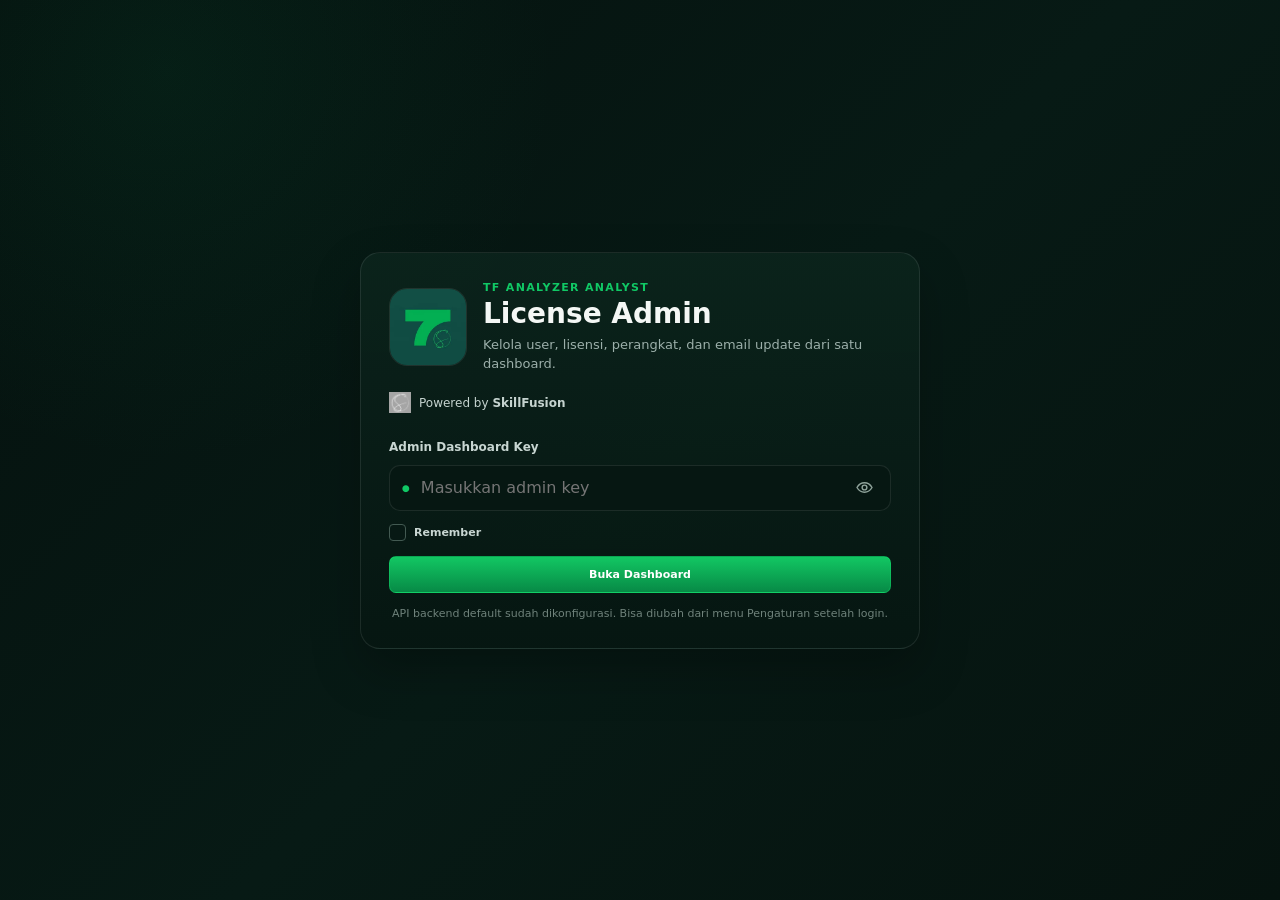
==== commit 808d1dbb: "a" ====
--- a/index.html
+++ b/index.html
@@ -7,7 +7,7 @@
   <meta name="color-scheme" content="dark" />
   <title>TF Analyzer Analyst — License Admin</title>
   <link rel="preload" href="assets/tf-analyzer-primary-v306.webp" as="image" type="image/webp" fetchpriority="high" />
-  <link rel="stylesheet" href="styles.css" />
+  <link rel="stylesheet" href="styles.css?v=311" />
 </head>
 <body>
   <div class="ambient ambient-a"></div>
@@ -34,12 +34,12 @@
         <div class="input-shell admin-key-shell">
           <span class="input-icon">●</span>
           <input id="adminKeyInput" type="password" autocomplete="current-password" required placeholder="Masukkan admin key" />
-          <button id="toggleAdminKeyVisibility" class="password-toggle" type="button" aria-label="Tampilkan Admin Key" title="Tampilkan Admin Key" aria-pressed="false">
-            <svg class="eye-icon eye-open" viewBox="0 0 24 24" aria-hidden="true">
-              <path d="M2.3 12s3.4-6 9.7-6 9.7 6 9.7 6-3.4 6-9.7 6-9.7-6-9.7-6Z"></path>
-              <circle cx="12" cy="12" r="2.7"></circle>
+          <button id="toggleAdminKeyVisibility" class="password-toggle" type="button" aria-label="Tampilkan Admin Key" title="Tampilkan Admin Key" aria-pressed="false" style="-webkit-appearance:none;appearance:none;width:38px;height:38px;min-width:38px;min-height:38px;padding:0;margin:0;border:0;border-radius:8px;background:transparent;color:#8fa39b;display:inline-grid;place-items:center;line-height:0;cursor:pointer;touch-action:manipulation;">
+            <svg class="eye-icon eye-open" width="20" height="20" viewBox="0 0 24 24" fill="none" stroke="currentColor" stroke-width="1.9" stroke-linecap="round" stroke-linejoin="round" aria-hidden="true" focusable="false" style="display:block;pointer-events:none;">
+              <path d="M2.5 12s3.5-6 9.5-6 9.5 6 9.5 6-3.5 6-9.5 6-9.5-6-9.5-6Z"></path>
+              <circle cx="12" cy="12" r="3"></circle>
             </svg>
-            <svg class="eye-icon eye-closed" viewBox="0 0 24 24" aria-hidden="true">
+            <svg class="eye-icon eye-closed" width="20" height="20" viewBox="0 0 24 24" fill="none" stroke="currentColor" stroke-width="1.9" stroke-linecap="round" stroke-linejoin="round" aria-hidden="true" focusable="false" style="display:none;pointer-events:none;">
               <path d="M3 3l18 18"></path>
               <path d="M10.6 6.2A10.7 10.7 0 0 1 12 6c6.3 0 9.7 6 9.7 6a16 16 0 0 1-3 3.8"></path>
               <path d="M6.2 6.3C3.7 8.1 2.3 12 2.3 12s3.4 6 9.7 6c1.7 0 3.2-.4 4.5-1"></path>
@@ -388,7 +388,7 @@
   </div>
   <div id="toast" class="toast" hidden></div>
 
-  <script src="config.js"></script>
-  <script src="app.js"></script>
+  <script src="config.js?v=311"></script>
+  <script src="app.js?v=311"></script>
 </body>
 </html>
--- a/styles.css
+++ b/styles.css
@@ -74,6 +74,12 @@
   color: #8fa39b;
   cursor: pointer;
   transition: background .16s ease, color .16s ease, transform .16s ease;
+  -webkit-appearance: none;
+  appearance: none;
+  padding: 0;
+  margin: 0;
+  line-height: 0;
+  touch-action: manipulation;
 }
 .password-toggle:hover { background: rgba(255,255,255,.055); color: #dce8e3; }
 .password-toggle:focus-visible { outline: 2px solid rgba(16,200,101,.72); outline-offset: 1px; }
@@ -86,6 +92,7 @@
   stroke-width: 1.8;
   stroke-linecap: round;
   stroke-linejoin: round;
+  pointer-events: none;
 }
 .password-toggle .eye-closed { display: none; }
 .password-toggle.is-visible .eye-open { display: none; }
